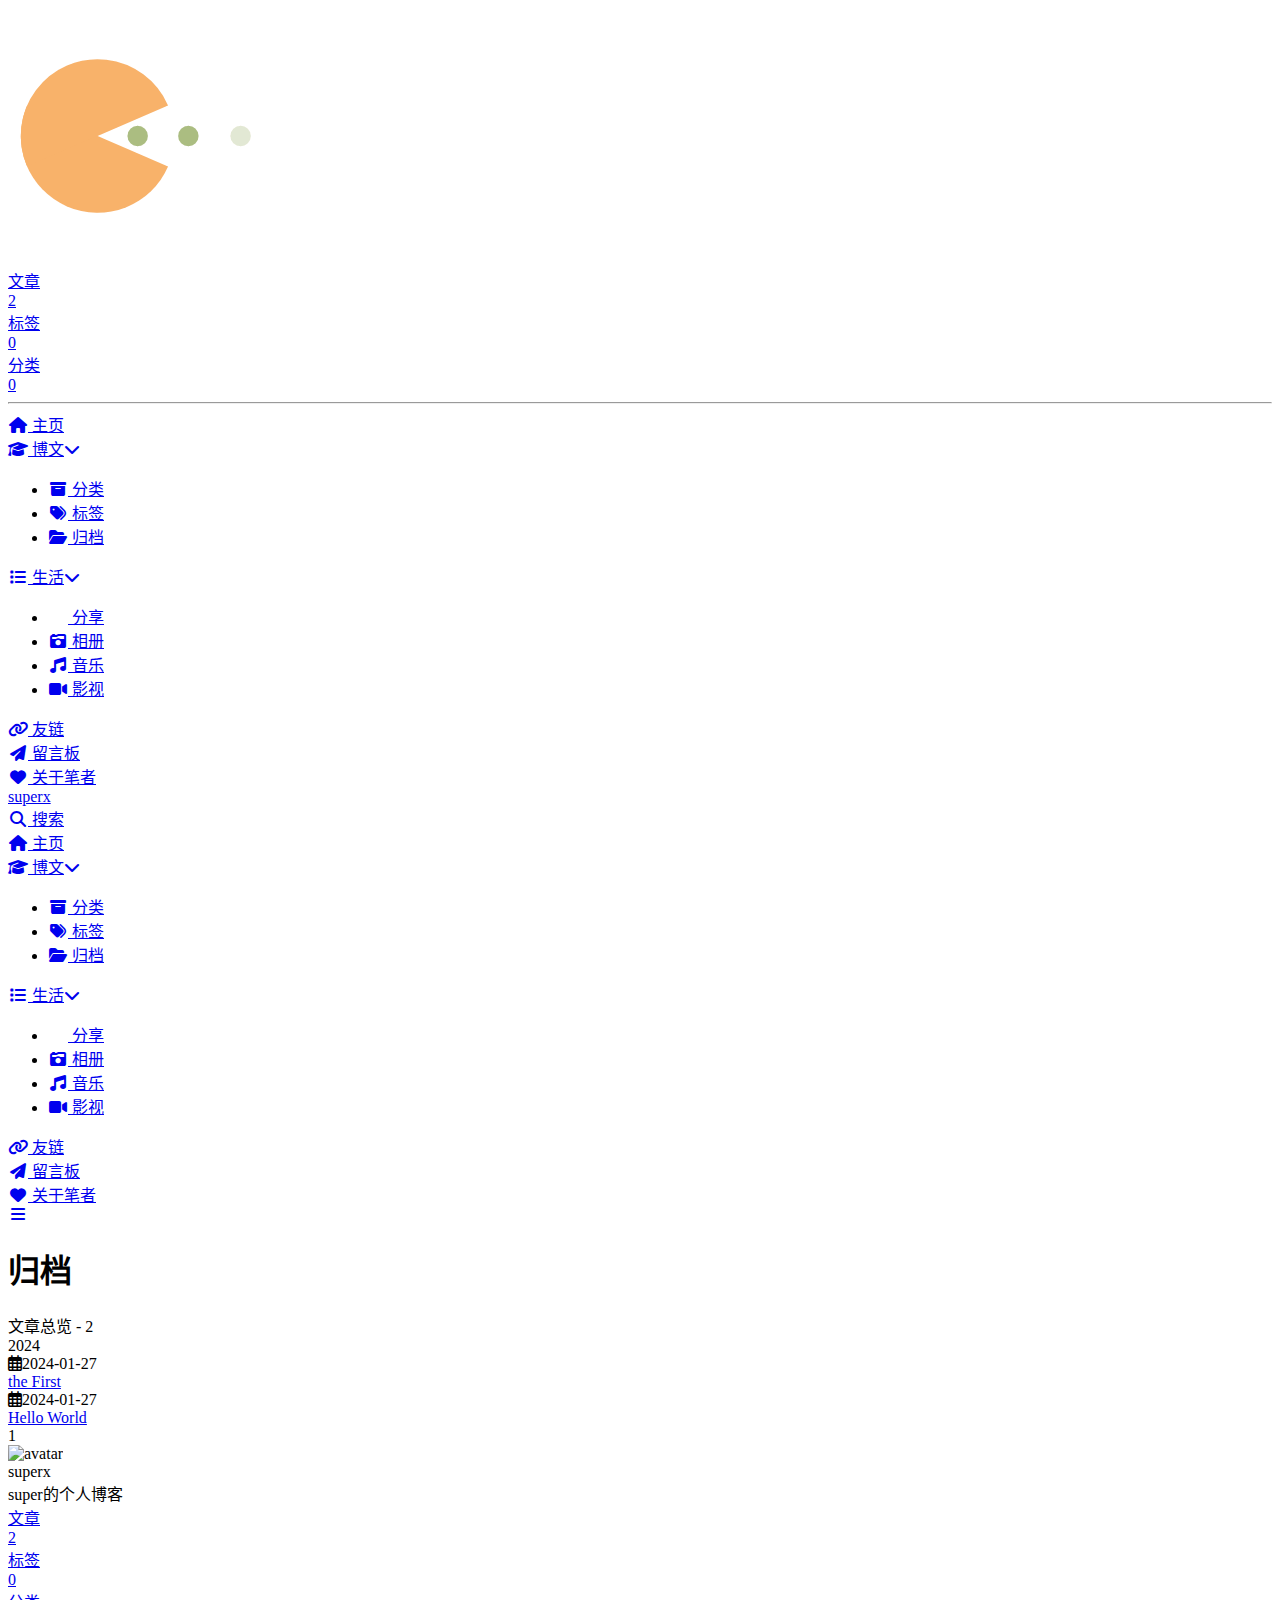
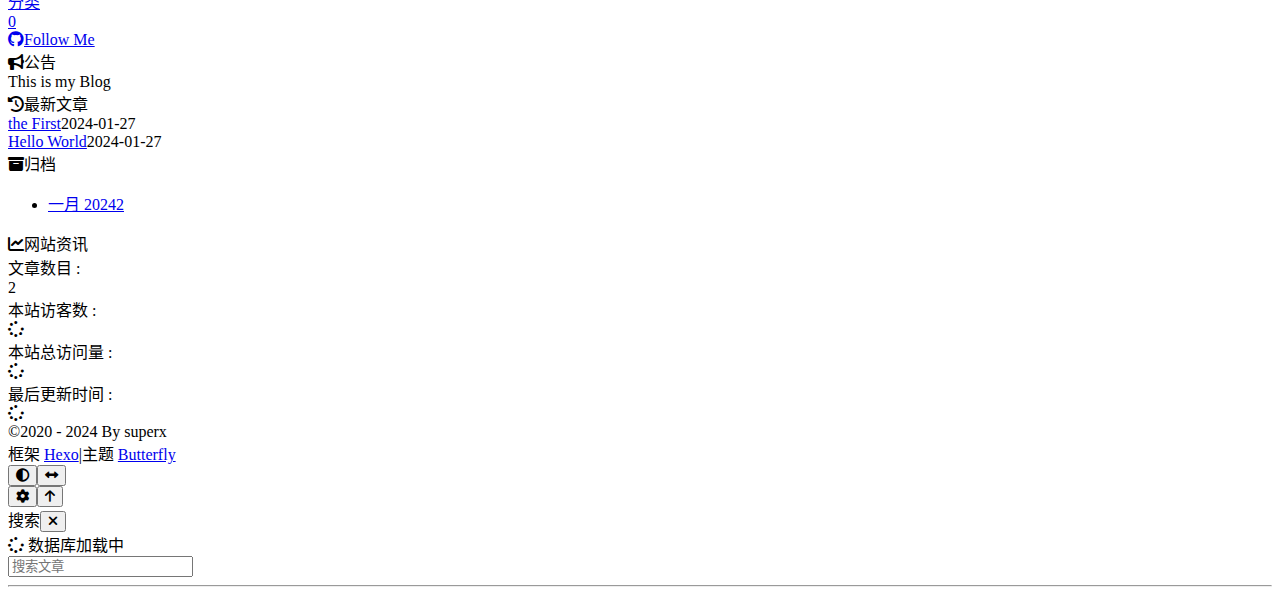
==== archives/index.html @ cef4ab2c "Site updated: 2024-01-31 22:06:35" ====
<!DOCTYPE html><html lang="zh-CN" data-theme="light"><head><meta charset="UTF-8"><meta http-equiv="X-UA-Compatible" content="IE=edge"><meta name="viewport" content="width=device-width, initial-scale=1.0,viewport-fit=cover"><title>归档 | superx</title><meta name="author" content="superx"><meta name="copyright" content="superx"><meta name="format-detection" content="telephone=no"><meta name="theme-color" content="#ffffff"><meta name="description" content="super的个人博客">
<meta property="og:type" content="website">
<meta property="og:title" content="归档">
<meta property="og:url" content="https://github.com/super-xxz/super-xxz.github.io/archives/index.html">
<meta property="og:site_name" content="superx">
<meta property="og:description" content="super的个人博客">
<meta property="og:locale" content="zh_CN">
<meta property="og:image" content="https://i.loli.net/2021/02/24/5O1day2nriDzjSu.png">
<meta property="article:author" content="superx">
<meta name="twitter:card" content="summary">
<meta name="twitter:image" content="https://i.loli.net/2021/02/24/5O1day2nriDzjSu.png"><link rel="shortcut icon" href="/super-xxz/super-xxz.github.io/img/favicon.png"><link rel="canonical" href="https://github.com/super-xxz/super-xxz.github.io/archives/index.html"><link rel="preconnect" href="//cdn.jsdelivr.net"/><link rel="preconnect" href="//busuanzi.ibruce.info"/><link rel="stylesheet" href="/super-xxz/super-xxz.github.io/css/index.css?v=4.12.0"><link rel="stylesheet" href="https://cdn.jsdelivr.net/npm/@fortawesome/fontawesome-free@6.5.1/css/all.min.css"><link rel="stylesheet" href="https://cdn.jsdelivr.net/npm/@fancyapps/ui@5.0.32/dist/fancybox/fancybox.min.css" media="print" onload="this.media='all'"><script>const GLOBAL_CONFIG = {
  root: '/super-xxz/super-xxz.github.io/',
  algolia: undefined,
  localSearch: {"path":"/super-xxz/super-xxz.github.io/search.xml","preload":false,"top_n_per_article":1,"unescape":false,"languages":{"hits_empty":"找不到您查询的内容：${query}","hits_stats":"共找到 ${hits} 篇文章"}},
  translate: undefined,
  noticeOutdate: undefined,
  highlight: {"plugin":"highlight.js","highlightCopy":true,"highlightLang":false,"highlightHeightLimit":false},
  copy: {
    success: '复制成功',
    error: '复制错误',
    noSupport: '浏览器不支持'
  },
  relativeDate: {
    homepage: false,
    post: false
  },
  runtime: '',
  dateSuffix: {
    just: '刚刚',
    min: '分钟前',
    hour: '小时前',
    day: '天前',
    month: '个月前'
  },
  copyright: undefined,
  lightbox: 'fancybox',
  Snackbar: undefined,
  infinitegrid: {
    js: 'https://cdn.jsdelivr.net/npm/@egjs/infinitegrid@4.11.0/dist/infinitegrid.min.js',
    buttonText: '加载更多'
  },
  isPhotoFigcaption: false,
  islazyload: false,
  isAnchor: false,
  percent: {
    toc: true,
    rightside: false,
  },
  autoDarkmode: false
}</script><script id="config-diff">var GLOBAL_CONFIG_SITE = {
  title: '归档',
  isPost: false,
  isHome: false,
  isHighlightShrink: false,
  isToc: false,
  postUpdate: '2024-01-31 22:06:32'
}</script><script>(win=>{
      win.saveToLocal = {
        set: (key, value, ttl) => {
          if (ttl === 0) return
          const now = Date.now()
          const expiry = now + ttl * 86400000
          const item = {
            value,
            expiry
          }
          localStorage.setItem(key, JSON.stringify(item))
        },
      
        get: key => {
          const itemStr = localStorage.getItem(key)
      
          if (!itemStr) {
            return undefined
          }
          const item = JSON.parse(itemStr)
          const now = Date.now()
      
          if (now > item.expiry) {
            localStorage.removeItem(key)
            return undefined
          }
          return item.value
        }
      }
    
      win.getScript = (url, attr = {}) => new Promise((resolve, reject) => {
        const script = document.createElement('script')
        script.src = url
        script.async = true
        script.onerror = reject
        script.onload = script.onreadystatechange = function() {
          const loadState = this.readyState
          if (loadState && loadState !== 'loaded' && loadState !== 'complete') return
          script.onload = script.onreadystatechange = null
          resolve()
        }

        Object.keys(attr).forEach(key => {
          script.setAttribute(key, attr[key])
        })

        document.head.appendChild(script)
      })
    
      win.getCSS = (url, id = false) => new Promise((resolve, reject) => {
        const link = document.createElement('link')
        link.rel = 'stylesheet'
        link.href = url
        if (id) link.id = id
        link.onerror = reject
        link.onload = link.onreadystatechange = function() {
          const loadState = this.readyState
          if (loadState && loadState !== 'loaded' && loadState !== 'complete') return
          link.onload = link.onreadystatechange = null
          resolve()
        }
        document.head.appendChild(link)
      })
    
      win.activateDarkMode = () => {
        document.documentElement.setAttribute('data-theme', 'dark')
        if (document.querySelector('meta[name="theme-color"]') !== null) {
          document.querySelector('meta[name="theme-color"]').setAttribute('content', '#0d0d0d')
        }
      }
      win.activateLightMode = () => {
        document.documentElement.setAttribute('data-theme', 'light')
        if (document.querySelector('meta[name="theme-color"]') !== null) {
          document.querySelector('meta[name="theme-color"]').setAttribute('content', '#ffffff')
        }
      }
      const t = saveToLocal.get('theme')
    
        if (t === 'dark') activateDarkMode()
        else if (t === 'light') activateLightMode()
      
      const asideStatus = saveToLocal.get('aside-status')
      if (asideStatus !== undefined) {
        if (asideStatus === 'hide') {
          document.documentElement.classList.add('hide-aside')
        } else {
          document.documentElement.classList.remove('hide-aside')
        }
      }
    
      const detectApple = () => {
        if(/iPad|iPhone|iPod|Macintosh/.test(navigator.userAgent)){
          document.documentElement.classList.add('apple')
        }
      }
      detectApple()
    })(window)</script><meta name="generator" content="Hexo 7.1.1"></head><body><div id="sidebar"><div id="menu-mask"></div><div id="sidebar-menus"><div class="avatar-img is-center"><img src="https://i.loli.net/2021/02/24/5O1day2nriDzjSu.png" onerror="onerror=null;src='/img/friend_404.gif'" alt="avatar"/></div><div class="sidebar-site-data site-data is-center"><a href="/super-xxz/super-xxz.github.io/archives/"><div class="headline">文章</div><div class="length-num">2</div></a><a href="/super-xxz/super-xxz.github.io/tags/"><div class="headline">标签</div><div class="length-num">0</div></a><a href="/super-xxz/super-xxz.github.io/categories/"><div class="headline">分类</div><div class="length-num">0</div></a></div><hr class="custom-hr"/><div class="menus_items"><div class="menus_item"><a class="site-page" href="/super-xxz/super-xxz.github.io/"><i class="fa-fw fas fa-home"></i><span> 主页</span></a></div><div class="menus_item"><a class="site-page group" href="javascript:void(0);"><i class="fa-fw fa fa-graduation-cap"></i><span> 博文</span><i class="fas fa-chevron-down"></i></a><ul class="menus_item_child"><li><a class="site-page child" href="/super-xxz/super-xxz.github.io/categories/"><i class="fa-fw fa fa-archive"></i><span> 分类</span></a></li><li><a class="site-page child" href="/super-xxz/super-xxz.github.io/tags/"><i class="fa-fw fa fa-tags"></i><span> 标签</span></a></li><li><a class="site-page child" href="/super-xxz/super-xxz.github.io/archives/"><i class="fa-fw fa fa-folder-open"></i><span> 归档</span></a></li></ul></div><div class="menus_item"><a class="site-page group" href="javascript:void(0);"><i class="fa-fw fas fa-list"></i><span> 生活</span><i class="fas fa-chevron-down"></i></a><ul class="menus_item_child"><li><a class="site-page child" href="/super-xxz/super-xxz.github.io/shuoshuo/"><i class="fa-fw fa fa-comments-o"></i><span> 分享</span></a></li><li><a class="site-page child" href="/super-xxz/super-xxz.github.io/photos/"><i class="fa-fw fa fa-camera-retro"></i><span> 相册</span></a></li><li><a class="site-page child" href="/super-xxz/super-xxz.github.io/music/"><i class="fa-fw fa fa-music"></i><span> 音乐</span></a></li><li><a class="site-page child" href="/super-xxz/super-xxz.github.io/movies/"><i class="fa-fw fas fa-video"></i><span> 影视</span></a></li></ul></div><div class="menus_item"><a class="site-page" href="/super-xxz/super-xxz.github.io/links/"><i class="fa-fw fa fa-link"></i><span> 友链</span></a></div><div class="menus_item"><a class="site-page" href="/super-xxz/super-xxz.github.io/comment/"><i class="fa-fw fa fa-paper-plane"></i><span> 留言板</span></a></div><div class="menus_item"><a class="site-page" href="/super-xxz/super-xxz.github.io/about/"><i class="fa-fw fas fa-heart"></i><span> 关于笔者</span></a></div></div></div></div><div class="page" id="body-wrap"><header class="not-home-page" id="page-header"><nav id="nav"><span id="blog-info"><a href="/super-xxz/super-xxz.github.io/" title="superx"><span class="site-name">superx</span></a></span><div id="menus"><div id="search-button"><a class="site-page social-icon search" href="javascript:void(0);"><i class="fas fa-search fa-fw"></i><span> 搜索</span></a></div><div class="menus_items"><div class="menus_item"><a class="site-page" href="/super-xxz/super-xxz.github.io/"><i class="fa-fw fas fa-home"></i><span> 主页</span></a></div><div class="menus_item"><a class="site-page group" href="javascript:void(0);"><i class="fa-fw fa fa-graduation-cap"></i><span> 博文</span><i class="fas fa-chevron-down"></i></a><ul class="menus_item_child"><li><a class="site-page child" href="/super-xxz/super-xxz.github.io/categories/"><i class="fa-fw fa fa-archive"></i><span> 分类</span></a></li><li><a class="site-page child" href="/super-xxz/super-xxz.github.io/tags/"><i class="fa-fw fa fa-tags"></i><span> 标签</span></a></li><li><a class="site-page child" href="/super-xxz/super-xxz.github.io/archives/"><i class="fa-fw fa fa-folder-open"></i><span> 归档</span></a></li></ul></div><div class="menus_item"><a class="site-page group" href="javascript:void(0);"><i class="fa-fw fas fa-list"></i><span> 生活</span><i class="fas fa-chevron-down"></i></a><ul class="menus_item_child"><li><a class="site-page child" href="/super-xxz/super-xxz.github.io/shuoshuo/"><i class="fa-fw fa fa-comments-o"></i><span> 分享</span></a></li><li><a class="site-page child" href="/super-xxz/super-xxz.github.io/photos/"><i class="fa-fw fa fa-camera-retro"></i><span> 相册</span></a></li><li><a class="site-page child" href="/super-xxz/super-xxz.github.io/music/"><i class="fa-fw fa fa-music"></i><span> 音乐</span></a></li><li><a class="site-page child" href="/super-xxz/super-xxz.github.io/movies/"><i class="fa-fw fas fa-video"></i><span> 影视</span></a></li></ul></div><div class="menus_item"><a class="site-page" href="/super-xxz/super-xxz.github.io/links/"><i class="fa-fw fa fa-link"></i><span> 友链</span></a></div><div class="menus_item"><a class="site-page" href="/super-xxz/super-xxz.github.io/comment/"><i class="fa-fw fa fa-paper-plane"></i><span> 留言板</span></a></div><div class="menus_item"><a class="site-page" href="/super-xxz/super-xxz.github.io/about/"><i class="fa-fw fas fa-heart"></i><span> 关于笔者</span></a></div></div><div id="toggle-menu"><a class="site-page" href="javascript:void(0);"><i class="fas fa-bars fa-fw"></i></a></div></div></nav><div id="page-site-info"><h1 id="site-title">归档</h1></div></header><main class="layout" id="content-inner"><div id="archive"><div class="article-sort-title">文章总览 - 2</div><div class="article-sort"><div class="article-sort-item year">2024</div><div class="article-sort-item no-article-cover"><div class="article-sort-item-info"><div class="article-sort-item-time"><i class="far fa-calendar-alt"></i><time class="post-meta-date-created" datetime="2024-01-27T09:29:23.000Z" title="发表于 2024-01-27 17:29:23">2024-01-27</time></div><a class="article-sort-item-title" href="/super-xxz/super-xxz.github.io/2024/01/27/the-First/" title="the First">the First</a></div></div><div class="article-sort-item no-article-cover"><div class="article-sort-item-info"><div class="article-sort-item-time"><i class="far fa-calendar-alt"></i><time class="post-meta-date-created" datetime="2024-01-27T09:20:55.336Z" title="发表于 2024-01-27 17:20:55">2024-01-27</time></div><a class="article-sort-item-title" href="/super-xxz/super-xxz.github.io/2024/01/27/hello-world/" title="Hello World">Hello World</a></div></div></div><nav id="pagination"><div class="pagination"><span class="page-number current">1</span></div></nav></div><div class="aside-content" id="aside-content"><div class="card-widget card-info"><div class="is-center"><div class="avatar-img"><img src="https://i.loli.net/2021/02/24/5O1day2nriDzjSu.png" onerror="this.onerror=null;this.src='/super-xxz/super-xxz.github.io/img/friend_404.gif'" alt="avatar"/></div><div class="author-info__name">superx</div><div class="author-info__description">super的个人博客</div></div><div class="card-info-data site-data is-center"><a href="/super-xxz/super-xxz.github.io/archives/"><div class="headline">文章</div><div class="length-num">2</div></a><a href="/super-xxz/super-xxz.github.io/tags/"><div class="headline">标签</div><div class="length-num">0</div></a><a href="/super-xxz/super-xxz.github.io/categories/"><div class="headline">分类</div><div class="length-num">0</div></a></div><a id="card-info-btn" href="https://github.com/xxxxxx"><i class="fab fa-github"></i><span>Follow Me</span></a></div><div class="card-widget card-announcement"><div class="item-headline"><i class="fas fa-bullhorn fa-shake"></i><span>公告</span></div><div class="announcement_content">This is my Blog</div></div><div class="sticky_layout"><div class="card-widget card-recent-post"><div class="item-headline"><i class="fas fa-history"></i><span>最新文章</span></div><div class="aside-list"><div class="aside-list-item no-cover"><div class="content"><a class="title" href="/super-xxz/super-xxz.github.io/2024/01/27/the-First/" title="the First">the First</a><time datetime="2024-01-27T09:29:23.000Z" title="发表于 2024-01-27 17:29:23">2024-01-27</time></div></div><div class="aside-list-item no-cover"><div class="content"><a class="title" href="/super-xxz/super-xxz.github.io/2024/01/27/hello-world/" title="Hello World">Hello World</a><time datetime="2024-01-27T09:20:55.336Z" title="发表于 2024-01-27 17:20:55">2024-01-27</time></div></div></div></div><div class="card-widget card-archives"><div class="item-headline"><i class="fas fa-archive"></i><span>归档</span></div><ul class="card-archive-list"><li class="card-archive-list-item"><a class="card-archive-list-link" href="/super-xxz/super-xxz.github.io/archives/2024/01/"><span class="card-archive-list-date">一月 2024</span><span class="card-archive-list-count">2</span></a></li></ul></div><div class="card-widget card-webinfo"><div class="item-headline"><i class="fas fa-chart-line"></i><span>网站资讯</span></div><div class="webinfo"><div class="webinfo-item"><div class="item-name">文章数目 :</div><div class="item-count">2</div></div><div class="webinfo-item"><div class="item-name">本站访客数 :</div><div class="item-count" id="busuanzi_value_site_uv"><i class="fa-solid fa-spinner fa-spin"></i></div></div><div class="webinfo-item"><div class="item-name">本站总访问量 :</div><div class="item-count" id="busuanzi_value_site_pv"><i class="fa-solid fa-spinner fa-spin"></i></div></div><div class="webinfo-item"><div class="item-name">最后更新时间 :</div><div class="item-count" id="last-push-date" data-lastPushDate="2024-01-31T14:06:32.081Z"><i class="fa-solid fa-spinner fa-spin"></i></div></div></div></div></div></div></main><footer id="footer"><div id="footer-wrap"><div class="copyright">&copy;2020 - 2024 By superx</div><div class="framework-info"><span>框架 </span><a target="_blank" rel="noopener" href="https://hexo.io">Hexo</a><span class="footer-separator">|</span><span>主题 </span><a href="https://github.com/jerryc127/hexo-theme-butterfly">Butterfly</a></div></div></footer></div><div id="rightside"><div id="rightside-config-hide"><button id="darkmode" type="button" title="浅色和深色模式转换"><i class="fas fa-adjust"></i></button><button id="hide-aside-btn" type="button" title="单栏和双栏切换"><i class="fas fa-arrows-alt-h"></i></button></div><div id="rightside-config-show"><button id="rightside-config" type="button" title="设置"><i class="fas fa-cog fa-spin"></i></button><button id="go-up" type="button" title="回到顶部"><span class="scroll-percent"></span><i class="fas fa-arrow-up"></i></button></div></div><div><script src="/super-xxz/super-xxz.github.io/js/utils.js?v=4.12.0"></script><script src="/super-xxz/super-xxz.github.io/js/main.js?v=4.12.0"></script><script src="https://cdn.jsdelivr.net/npm/@fancyapps/ui@5.0.32/dist/fancybox/fancybox.umd.min.js"></script><div class="js-pjax"><script>(() => {
  const $mermaid = document.querySelectorAll('#article-container .mermaid-wrap')
  if ($mermaid.length === 0) return
  const runMermaid = () => {
    window.loadMermaid = true
    const theme = document.documentElement.getAttribute('data-theme') === 'dark' ? 'dark' : 'default'

    Array.from($mermaid).forEach((item, index) => {
      const mermaidSrc = item.firstElementChild
      const mermaidThemeConfig = '%%{init:{ \'theme\':\'' + theme + '\'}}%%\n'
      const mermaidID = 'mermaid-' + index
      const mermaidDefinition = mermaidThemeConfig + mermaidSrc.textContent

      const renderFn = mermaid.render(mermaidID, mermaidDefinition)

      const renderV10 = () => {
        renderFn.then(({svg}) => {
          mermaidSrc.insertAdjacentHTML('afterend', svg)
        })
      }

      const renderV9 = svg => {
        mermaidSrc.insertAdjacentHTML('afterend', svg)
      }

      typeof renderFn === 'string' ? renderV9(renderFn) : renderV10()
    })
  }

  const loadMermaid = () => {
    window.loadMermaid ? runMermaid() : getScript('https://cdn.jsdelivr.net/npm/mermaid@10.6.1/dist/mermaid.min.js').then(runMermaid)
  }

  btf.addGlobalFn('themeChange', runMermaid, 'mermaid')

  window.pjax ? loadMermaid() : document.addEventListener('DOMContentLoaded', loadMermaid)
})()</script></div><script async data-pjax src="//busuanzi.ibruce.info/busuanzi/2.3/busuanzi.pure.mini.js"></script><div id="local-search"><div class="search-dialog"><nav class="search-nav"><span class="search-dialog-title">搜索</span><span id="loading-status"></span><button class="search-close-button"><i class="fas fa-times"></i></button></nav><div class="is-center" id="loading-database"><i class="fas fa-spinner fa-pulse"></i><span>  数据库加载中</span></div><div class="search-wrap"><div id="local-search-input"><div class="local-search-box"><input class="local-search-box--input" placeholder="搜索文章" type="text"/></div></div><hr/><div id="local-search-results"></div><div id="local-search-stats-wrap"></div></div></div><div id="search-mask"></div><script src="/super-xxz/super-xxz.github.io/js/search/local-search.js?v=4.12.0"></script></div></div></body></html>
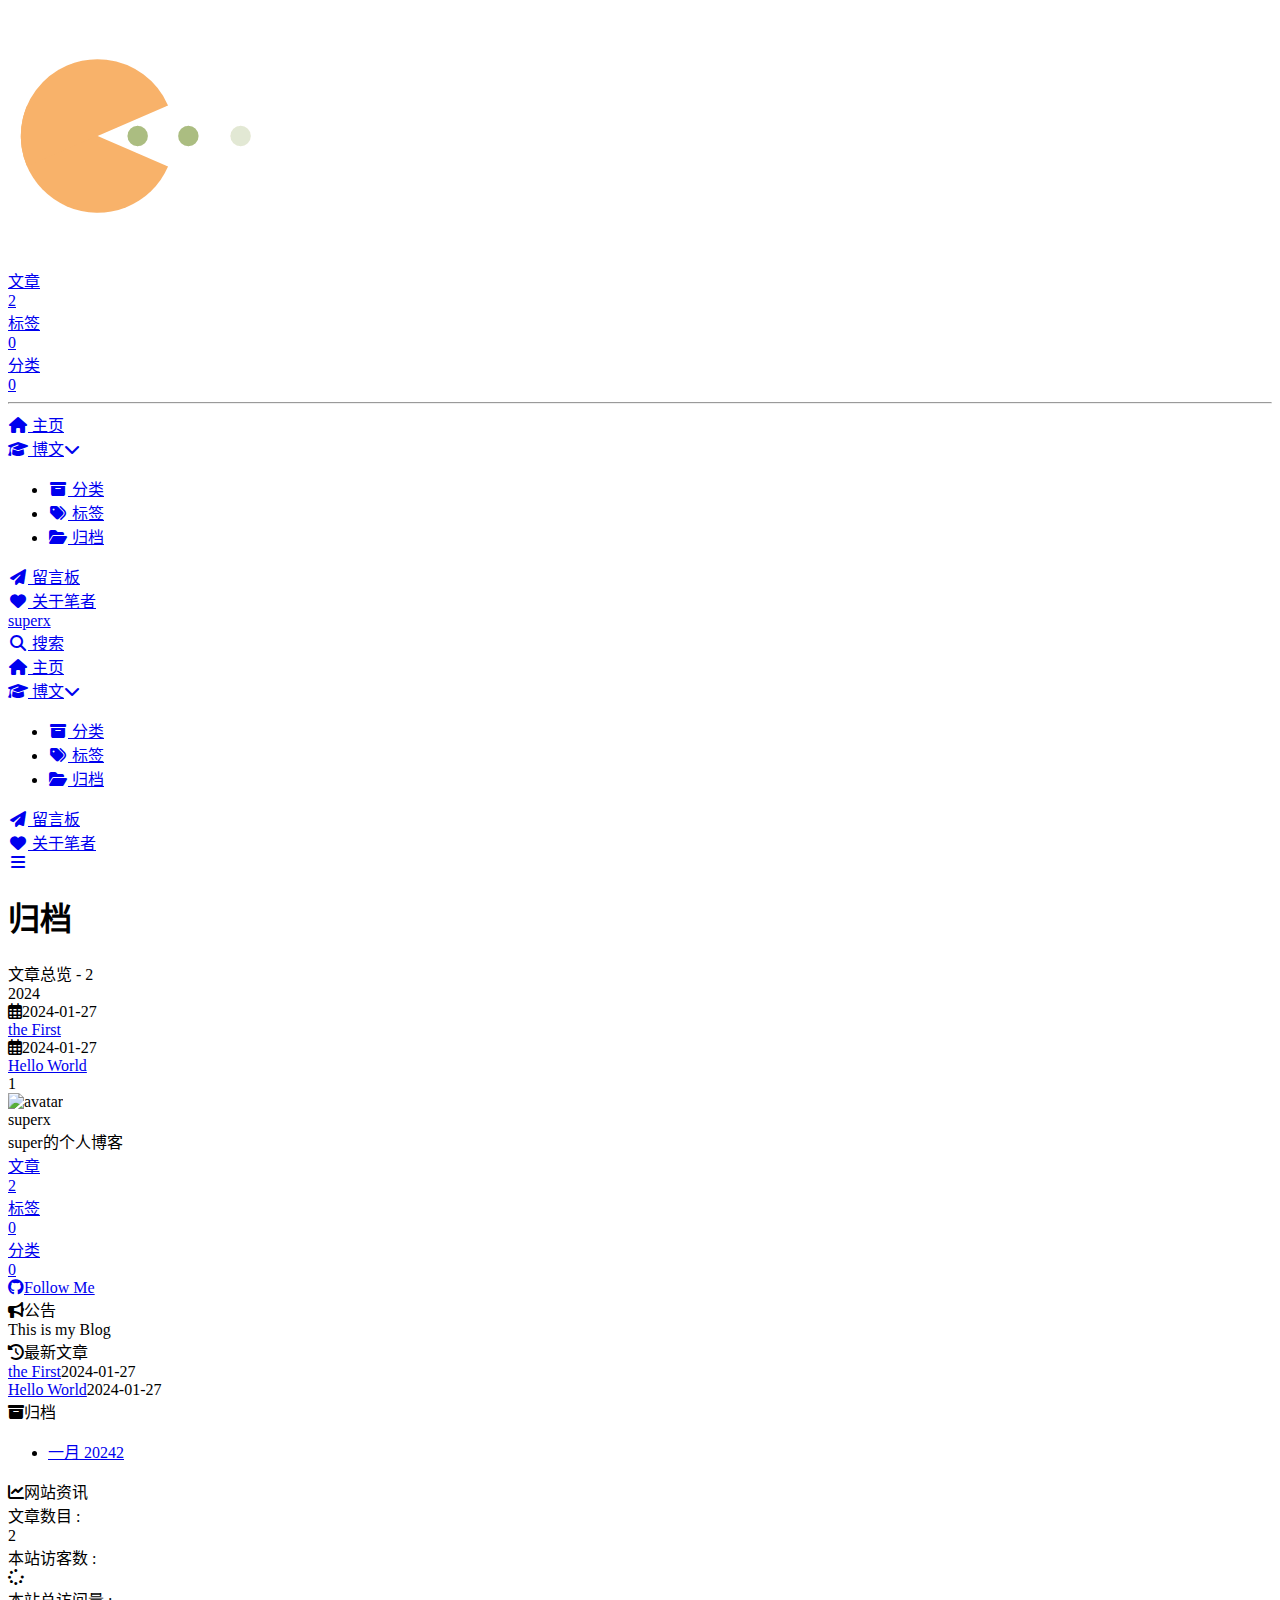
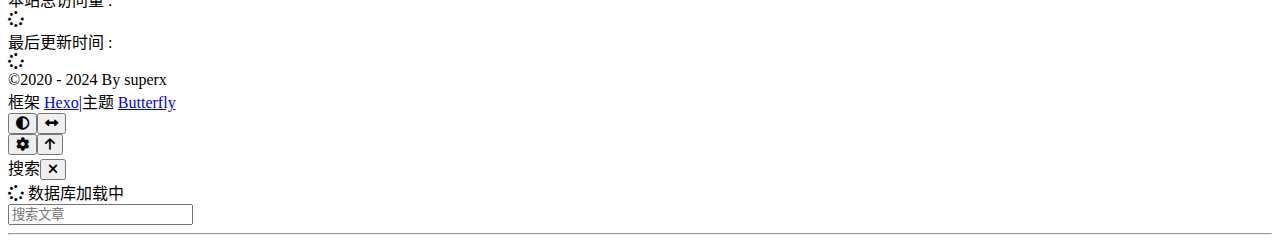
==== commit 642185e3: "Site updated: 2024-02-02 05:36:47" ====
--- a/archives/index.html
+++ b/archives/index.html
@@ -53,7 +53,7 @@
   isHome: false,
   isHighlightShrink: false,
   isToc: false,
-  postUpdate: '2024-01-31 22:06:32'
+  postUpdate: '2024-02-02 05:36:43'
 }</script><script>(win=>{
       win.saveToLocal = {
         set: (key, value, ttl) => {
@@ -150,7 +150,7 @@
         }
       }
       detectApple()
-    })(window)</script><meta name="generator" content="Hexo 7.1.1"></head><body><div id="sidebar"><div id="menu-mask"></div><div id="sidebar-menus"><div class="avatar-img is-center"><img src="https://i.loli.net/2021/02/24/5O1day2nriDzjSu.png" onerror="onerror=null;src='/img/friend_404.gif'" alt="avatar"/></div><div class="sidebar-site-data site-data is-center"><a href="/super-xxz/super-xxz.github.io/archives/"><div class="headline">文章</div><div class="length-num">2</div></a><a href="/super-xxz/super-xxz.github.io/tags/"><div class="headline">标签</div><div class="length-num">0</div></a><a href="/super-xxz/super-xxz.github.io/categories/"><div class="headline">分类</div><div class="length-num">0</div></a></div><hr class="custom-hr"/><div class="menus_items"><div class="menus_item"><a class="site-page" href="/super-xxz/super-xxz.github.io/"><i class="fa-fw fas fa-home"></i><span> 主页</span></a></div><div class="menus_item"><a class="site-page group" href="javascript:void(0);"><i class="fa-fw fa fa-graduation-cap"></i><span> 博文</span><i class="fas fa-chevron-down"></i></a><ul class="menus_item_child"><li><a class="site-page child" href="/super-xxz/super-xxz.github.io/categories/"><i class="fa-fw fa fa-archive"></i><span> 分类</span></a></li><li><a class="site-page child" href="/super-xxz/super-xxz.github.io/tags/"><i class="fa-fw fa fa-tags"></i><span> 标签</span></a></li><li><a class="site-page child" href="/super-xxz/super-xxz.github.io/archives/"><i class="fa-fw fa fa-folder-open"></i><span> 归档</span></a></li></ul></div><div class="menus_item"><a class="site-page group" href="javascript:void(0);"><i class="fa-fw fas fa-list"></i><span> 生活</span><i class="fas fa-chevron-down"></i></a><ul class="menus_item_child"><li><a class="site-page child" href="/super-xxz/super-xxz.github.io/shuoshuo/"><i class="fa-fw fa fa-comments-o"></i><span> 分享</span></a></li><li><a class="site-page child" href="/super-xxz/super-xxz.github.io/photos/"><i class="fa-fw fa fa-camera-retro"></i><span> 相册</span></a></li><li><a class="site-page child" href="/super-xxz/super-xxz.github.io/music/"><i class="fa-fw fa fa-music"></i><span> 音乐</span></a></li><li><a class="site-page child" href="/super-xxz/super-xxz.github.io/movies/"><i class="fa-fw fas fa-video"></i><span> 影视</span></a></li></ul></div><div class="menus_item"><a class="site-page" href="/super-xxz/super-xxz.github.io/links/"><i class="fa-fw fa fa-link"></i><span> 友链</span></a></div><div class="menus_item"><a class="site-page" href="/super-xxz/super-xxz.github.io/comment/"><i class="fa-fw fa fa-paper-plane"></i><span> 留言板</span></a></div><div class="menus_item"><a class="site-page" href="/super-xxz/super-xxz.github.io/about/"><i class="fa-fw fas fa-heart"></i><span> 关于笔者</span></a></div></div></div></div><div class="page" id="body-wrap"><header class="not-home-page" id="page-header"><nav id="nav"><span id="blog-info"><a href="/super-xxz/super-xxz.github.io/" title="superx"><span class="site-name">superx</span></a></span><div id="menus"><div id="search-button"><a class="site-page social-icon search" href="javascript:void(0);"><i class="fas fa-search fa-fw"></i><span> 搜索</span></a></div><div class="menus_items"><div class="menus_item"><a class="site-page" href="/super-xxz/super-xxz.github.io/"><i class="fa-fw fas fa-home"></i><span> 主页</span></a></div><div class="menus_item"><a class="site-page group" href="javascript:void(0);"><i class="fa-fw fa fa-graduation-cap"></i><span> 博文</span><i class="fas fa-chevron-down"></i></a><ul class="menus_item_child"><li><a class="site-page child" href="/super-xxz/super-xxz.github.io/categories/"><i class="fa-fw fa fa-archive"></i><span> 分类</span></a></li><li><a class="site-page child" href="/super-xxz/super-xxz.github.io/tags/"><i class="fa-fw fa fa-tags"></i><span> 标签</span></a></li><li><a class="site-page child" href="/super-xxz/super-xxz.github.io/archives/"><i class="fa-fw fa fa-folder-open"></i><span> 归档</span></a></li></ul></div><div class="menus_item"><a class="site-page group" href="javascript:void(0);"><i class="fa-fw fas fa-list"></i><span> 生活</span><i class="fas fa-chevron-down"></i></a><ul class="menus_item_child"><li><a class="site-page child" href="/super-xxz/super-xxz.github.io/shuoshuo/"><i class="fa-fw fa fa-comments-o"></i><span> 分享</span></a></li><li><a class="site-page child" href="/super-xxz/super-xxz.github.io/photos/"><i class="fa-fw fa fa-camera-retro"></i><span> 相册</span></a></li><li><a class="site-page child" href="/super-xxz/super-xxz.github.io/music/"><i class="fa-fw fa fa-music"></i><span> 音乐</span></a></li><li><a class="site-page child" href="/super-xxz/super-xxz.github.io/movies/"><i class="fa-fw fas fa-video"></i><span> 影视</span></a></li></ul></div><div class="menus_item"><a class="site-page" href="/super-xxz/super-xxz.github.io/links/"><i class="fa-fw fa fa-link"></i><span> 友链</span></a></div><div class="menus_item"><a class="site-page" href="/super-xxz/super-xxz.github.io/comment/"><i class="fa-fw fa fa-paper-plane"></i><span> 留言板</span></a></div><div class="menus_item"><a class="site-page" href="/super-xxz/super-xxz.github.io/about/"><i class="fa-fw fas fa-heart"></i><span> 关于笔者</span></a></div></div><div id="toggle-menu"><a class="site-page" href="javascript:void(0);"><i class="fas fa-bars fa-fw"></i></a></div></div></nav><div id="page-site-info"><h1 id="site-title">归档</h1></div></header><main class="layout" id="content-inner"><div id="archive"><div class="article-sort-title">文章总览 - 2</div><div class="article-sort"><div class="article-sort-item year">2024</div><div class="article-sort-item no-article-cover"><div class="article-sort-item-info"><div class="article-sort-item-time"><i class="far fa-calendar-alt"></i><time class="post-meta-date-created" datetime="2024-01-27T09:29:23.000Z" title="发表于 2024-01-27 17:29:23">2024-01-27</time></div><a class="article-sort-item-title" href="/super-xxz/super-xxz.github.io/2024/01/27/the-First/" title="the First">the First</a></div></div><div class="article-sort-item no-article-cover"><div class="article-sort-item-info"><div class="article-sort-item-time"><i class="far fa-calendar-alt"></i><time class="post-meta-date-created" datetime="2024-01-27T09:20:55.336Z" title="发表于 2024-01-27 17:20:55">2024-01-27</time></div><a class="article-sort-item-title" href="/super-xxz/super-xxz.github.io/2024/01/27/hello-world/" title="Hello World">Hello World</a></div></div></div><nav id="pagination"><div class="pagination"><span class="page-number current">1</span></div></nav></div><div class="aside-content" id="aside-content"><div class="card-widget card-info"><div class="is-center"><div class="avatar-img"><img src="https://i.loli.net/2021/02/24/5O1day2nriDzjSu.png" onerror="this.onerror=null;this.src='/super-xxz/super-xxz.github.io/img/friend_404.gif'" alt="avatar"/></div><div class="author-info__name">superx</div><div class="author-info__description">super的个人博客</div></div><div class="card-info-data site-data is-center"><a href="/super-xxz/super-xxz.github.io/archives/"><div class="headline">文章</div><div class="length-num">2</div></a><a href="/super-xxz/super-xxz.github.io/tags/"><div class="headline">标签</div><div class="length-num">0</div></a><a href="/super-xxz/super-xxz.github.io/categories/"><div class="headline">分类</div><div class="length-num">0</div></a></div><a id="card-info-btn" href="https://github.com/xxxxxx"><i class="fab fa-github"></i><span>Follow Me</span></a></div><div class="card-widget card-announcement"><div class="item-headline"><i class="fas fa-bullhorn fa-shake"></i><span>公告</span></div><div class="announcement_content">This is my Blog</div></div><div class="sticky_layout"><div class="card-widget card-recent-post"><div class="item-headline"><i class="fas fa-history"></i><span>最新文章</span></div><div class="aside-list"><div class="aside-list-item no-cover"><div class="content"><a class="title" href="/super-xxz/super-xxz.github.io/2024/01/27/the-First/" title="the First">the First</a><time datetime="2024-01-27T09:29:23.000Z" title="发表于 2024-01-27 17:29:23">2024-01-27</time></div></div><div class="aside-list-item no-cover"><div class="content"><a class="title" href="/super-xxz/super-xxz.github.io/2024/01/27/hello-world/" title="Hello World">Hello World</a><time datetime="2024-01-27T09:20:55.336Z" title="发表于 2024-01-27 17:20:55">2024-01-27</time></div></div></div></div><div class="card-widget card-archives"><div class="item-headline"><i class="fas fa-archive"></i><span>归档</span></div><ul class="card-archive-list"><li class="card-archive-list-item"><a class="card-archive-list-link" href="/super-xxz/super-xxz.github.io/archives/2024/01/"><span class="card-archive-list-date">一月 2024</span><span class="card-archive-list-count">2</span></a></li></ul></div><div class="card-widget card-webinfo"><div class="item-headline"><i class="fas fa-chart-line"></i><span>网站资讯</span></div><div class="webinfo"><div class="webinfo-item"><div class="item-name">文章数目 :</div><div class="item-count">2</div></div><div class="webinfo-item"><div class="item-name">本站访客数 :</div><div class="item-count" id="busuanzi_value_site_uv"><i class="fa-solid fa-spinner fa-spin"></i></div></div><div class="webinfo-item"><div class="item-name">本站总访问量 :</div><div class="item-count" id="busuanzi_value_site_pv"><i class="fa-solid fa-spinner fa-spin"></i></div></div><div class="webinfo-item"><div class="item-name">最后更新时间 :</div><div class="item-count" id="last-push-date" data-lastPushDate="2024-01-31T14:06:32.081Z"><i class="fa-solid fa-spinner fa-spin"></i></div></div></div></div></div></div></main><footer id="footer"><div id="footer-wrap"><div class="copyright">&copy;2020 - 2024 By superx</div><div class="framework-info"><span>框架 </span><a target="_blank" rel="noopener" href="https://hexo.io">Hexo</a><span class="footer-separator">|</span><span>主题 </span><a href="https://github.com/jerryc127/hexo-theme-butterfly">Butterfly</a></div></div></footer></div><div id="rightside"><div id="rightside-config-hide"><button id="darkmode" type="button" title="浅色和深色模式转换"><i class="fas fa-adjust"></i></button><button id="hide-aside-btn" type="button" title="单栏和双栏切换"><i class="fas fa-arrows-alt-h"></i></button></div><div id="rightside-config-show"><button id="rightside-config" type="button" title="设置"><i class="fas fa-cog fa-spin"></i></button><button id="go-up" type="button" title="回到顶部"><span class="scroll-percent"></span><i class="fas fa-arrow-up"></i></button></div></div><div><script src="/super-xxz/super-xxz.github.io/js/utils.js?v=4.12.0"></script><script src="/super-xxz/super-xxz.github.io/js/main.js?v=4.12.0"></script><script src="https://cdn.jsdelivr.net/npm/@fancyapps/ui@5.0.32/dist/fancybox/fancybox.umd.min.js"></script><div class="js-pjax"><script>(() => {
+    })(window)</script><meta name="generator" content="Hexo 7.1.1"></head><body><div id="web_bg"></div><div id="sidebar"><div id="menu-mask"></div><div id="sidebar-menus"><div class="avatar-img is-center"><img src="https://i.loli.net/2021/02/24/5O1day2nriDzjSu.png" onerror="onerror=null;src='/img/friend_404.gif'" alt="avatar"/></div><div class="sidebar-site-data site-data is-center"><a href="/super-xxz/super-xxz.github.io/archives/"><div class="headline">文章</div><div class="length-num">2</div></a><a href="/super-xxz/super-xxz.github.io/tags/"><div class="headline">标签</div><div class="length-num">0</div></a><a href="/super-xxz/super-xxz.github.io/categories/"><div class="headline">分类</div><div class="length-num">0</div></a></div><hr class="custom-hr"/><div class="menus_items"><div class="menus_item"><a class="site-page" href="/super-xxz/super-xxz.github.io/"><i class="fa-fw fas fa-home"></i><span> 主页</span></a></div><div class="menus_item"><a class="site-page group" href="javascript:void(0);"><i class="fa-fw fa fa-graduation-cap"></i><span> 博文</span><i class="fas fa-chevron-down"></i></a><ul class="menus_item_child"><li><a class="site-page child" href="/super-xxz/super-xxz.github.io/categories/"><i class="fa-fw fa fa-archive"></i><span> 分类</span></a></li><li><a class="site-page child" href="/super-xxz/super-xxz.github.io/tags/"><i class="fa-fw fa fa-tags"></i><span> 标签</span></a></li><li><a class="site-page child" href="/super-xxz/super-xxz.github.io/archives/"><i class="fa-fw fa fa-folder-open"></i><span> 归档</span></a></li></ul></div><div class="menus_item"><a class="site-page" href="/super-xxz/super-xxz.github.io/comment/"><i class="fa-fw fa fa-paper-plane"></i><span> 留言板</span></a></div><div class="menus_item"><a class="site-page" href="/super-xxz/super-xxz.github.io/about/"><i class="fa-fw fas fa-heart"></i><span> 关于笔者</span></a></div></div></div></div><div class="page" id="body-wrap"><header class="not-home-page" id="page-header"><nav id="nav"><span id="blog-info"><a href="/super-xxz/super-xxz.github.io/" title="superx"><span class="site-name">superx</span></a></span><div id="menus"><div id="search-button"><a class="site-page social-icon search" href="javascript:void(0);"><i class="fas fa-search fa-fw"></i><span> 搜索</span></a></div><div class="menus_items"><div class="menus_item"><a class="site-page" href="/super-xxz/super-xxz.github.io/"><i class="fa-fw fas fa-home"></i><span> 主页</span></a></div><div class="menus_item"><a class="site-page group" href="javascript:void(0);"><i class="fa-fw fa fa-graduation-cap"></i><span> 博文</span><i class="fas fa-chevron-down"></i></a><ul class="menus_item_child"><li><a class="site-page child" href="/super-xxz/super-xxz.github.io/categories/"><i class="fa-fw fa fa-archive"></i><span> 分类</span></a></li><li><a class="site-page child" href="/super-xxz/super-xxz.github.io/tags/"><i class="fa-fw fa fa-tags"></i><span> 标签</span></a></li><li><a class="site-page child" href="/super-xxz/super-xxz.github.io/archives/"><i class="fa-fw fa fa-folder-open"></i><span> 归档</span></a></li></ul></div><div class="menus_item"><a class="site-page" href="/super-xxz/super-xxz.github.io/comment/"><i class="fa-fw fa fa-paper-plane"></i><span> 留言板</span></a></div><div class="menus_item"><a class="site-page" href="/super-xxz/super-xxz.github.io/about/"><i class="fa-fw fas fa-heart"></i><span> 关于笔者</span></a></div></div><div id="toggle-menu"><a class="site-page" href="javascript:void(0);"><i class="fas fa-bars fa-fw"></i></a></div></div></nav><div id="page-site-info"><h1 id="site-title">归档</h1></div></header><main class="layout" id="content-inner"><div id="archive"><div class="article-sort-title">文章总览 - 2</div><div class="article-sort"><div class="article-sort-item year">2024</div><div class="article-sort-item no-article-cover"><div class="article-sort-item-info"><div class="article-sort-item-time"><i class="far fa-calendar-alt"></i><time class="post-meta-date-created" datetime="2024-01-27T09:29:23.000Z" title="发表于 2024-01-27 17:29:23">2024-01-27</time></div><a class="article-sort-item-title" href="/super-xxz/super-xxz.github.io/2024/01/27/the-First/" title="the First">the First</a></div></div><div class="article-sort-item no-article-cover"><div class="article-sort-item-info"><div class="article-sort-item-time"><i class="far fa-calendar-alt"></i><time class="post-meta-date-created" datetime="2024-01-27T09:20:55.336Z" title="发表于 2024-01-27 17:20:55">2024-01-27</time></div><a class="article-sort-item-title" href="/super-xxz/super-xxz.github.io/2024/01/27/hello-world/" title="Hello World">Hello World</a></div></div></div><nav id="pagination"><div class="pagination"><span class="page-number current">1</span></div></nav></div><div class="aside-content" id="aside-content"><div class="card-widget card-info"><div class="is-center"><div class="avatar-img"><img src="https://i.loli.net/2021/02/24/5O1day2nriDzjSu.png" onerror="this.onerror=null;this.src='/super-xxz/super-xxz.github.io/img/friend_404.gif'" alt="avatar"/></div><div class="author-info__name">superx</div><div class="author-info__description">super的个人博客</div></div><div class="card-info-data site-data is-center"><a href="/super-xxz/super-xxz.github.io/archives/"><div class="headline">文章</div><div class="length-num">2</div></a><a href="/super-xxz/super-xxz.github.io/tags/"><div class="headline">标签</div><div class="length-num">0</div></a><a href="/super-xxz/super-xxz.github.io/categories/"><div class="headline">分类</div><div class="length-num">0</div></a></div><a id="card-info-btn" href="https://github.com/super-xxz"><i class="fab fa-github"></i><span>Follow Me</span></a></div><div class="card-widget card-announcement"><div class="item-headline"><i class="fas fa-bullhorn fa-shake"></i><span>公告</span></div><div class="announcement_content">This is my Blog</div></div><div class="sticky_layout"><div class="card-widget card-recent-post"><div class="item-headline"><i class="fas fa-history"></i><span>最新文章</span></div><div class="aside-list"><div class="aside-list-item no-cover"><div class="content"><a class="title" href="/super-xxz/super-xxz.github.io/2024/01/27/the-First/" title="the First">the First</a><time datetime="2024-01-27T09:29:23.000Z" title="发表于 2024-01-27 17:29:23">2024-01-27</time></div></div><div class="aside-list-item no-cover"><div class="content"><a class="title" href="/super-xxz/super-xxz.github.io/2024/01/27/hello-world/" title="Hello World">Hello World</a><time datetime="2024-01-27T09:20:55.336Z" title="发表于 2024-01-27 17:20:55">2024-01-27</time></div></div></div></div><div class="card-widget card-archives"><div class="item-headline"><i class="fas fa-archive"></i><span>归档</span></div><ul class="card-archive-list"><li class="card-archive-list-item"><a class="card-archive-list-link" href="/super-xxz/super-xxz.github.io/archives/2024/01/"><span class="card-archive-list-date">一月 2024</span><span class="card-archive-list-count">2</span></a></li></ul></div><div class="card-widget card-webinfo"><div class="item-headline"><i class="fas fa-chart-line"></i><span>网站资讯</span></div><div class="webinfo"><div class="webinfo-item"><div class="item-name">文章数目 :</div><div class="item-count">2</div></div><div class="webinfo-item"><div class="item-name">本站访客数 :</div><div class="item-count" id="busuanzi_value_site_uv"><i class="fa-solid fa-spinner fa-spin"></i></div></div><div class="webinfo-item"><div class="item-name">本站总访问量 :</div><div class="item-count" id="busuanzi_value_site_pv"><i class="fa-solid fa-spinner fa-spin"></i></div></div><div class="webinfo-item"><div class="item-name">最后更新时间 :</div><div class="item-count" id="last-push-date" data-lastPushDate="2024-02-01T21:36:43.491Z"><i class="fa-solid fa-spinner fa-spin"></i></div></div></div></div></div></div></main><footer id="footer"><div id="footer-wrap"><div class="copyright">&copy;2020 - 2024 By superx</div><div class="framework-info"><span>框架 </span><a target="_blank" rel="noopener" href="https://hexo.io">Hexo</a><span class="footer-separator">|</span><span>主题 </span><a href="https://github.com/jerryc127/hexo-theme-butterfly">Butterfly</a></div></div></footer></div><div id="rightside"><div id="rightside-config-hide"><button id="darkmode" type="button" title="浅色和深色模式转换"><i class="fas fa-adjust"></i></button><button id="hide-aside-btn" type="button" title="单栏和双栏切换"><i class="fas fa-arrows-alt-h"></i></button></div><div id="rightside-config-show"><button id="rightside-config" type="button" title="设置"><i class="fas fa-cog fa-spin"></i></button><button id="go-up" type="button" title="回到顶部"><span class="scroll-percent"></span><i class="fas fa-arrow-up"></i></button></div></div><div><script src="/super-xxz/super-xxz.github.io/js/utils.js?v=4.12.0"></script><script src="/super-xxz/super-xxz.github.io/js/main.js?v=4.12.0"></script><script src="https://cdn.jsdelivr.net/npm/@fancyapps/ui@5.0.32/dist/fancybox/fancybox.umd.min.js"></script><div class="js-pjax"><script>(() => {
   const $mermaid = document.querySelectorAll('#article-container .mermaid-wrap')
   if ($mermaid.length === 0) return
   const runMermaid = () => {
